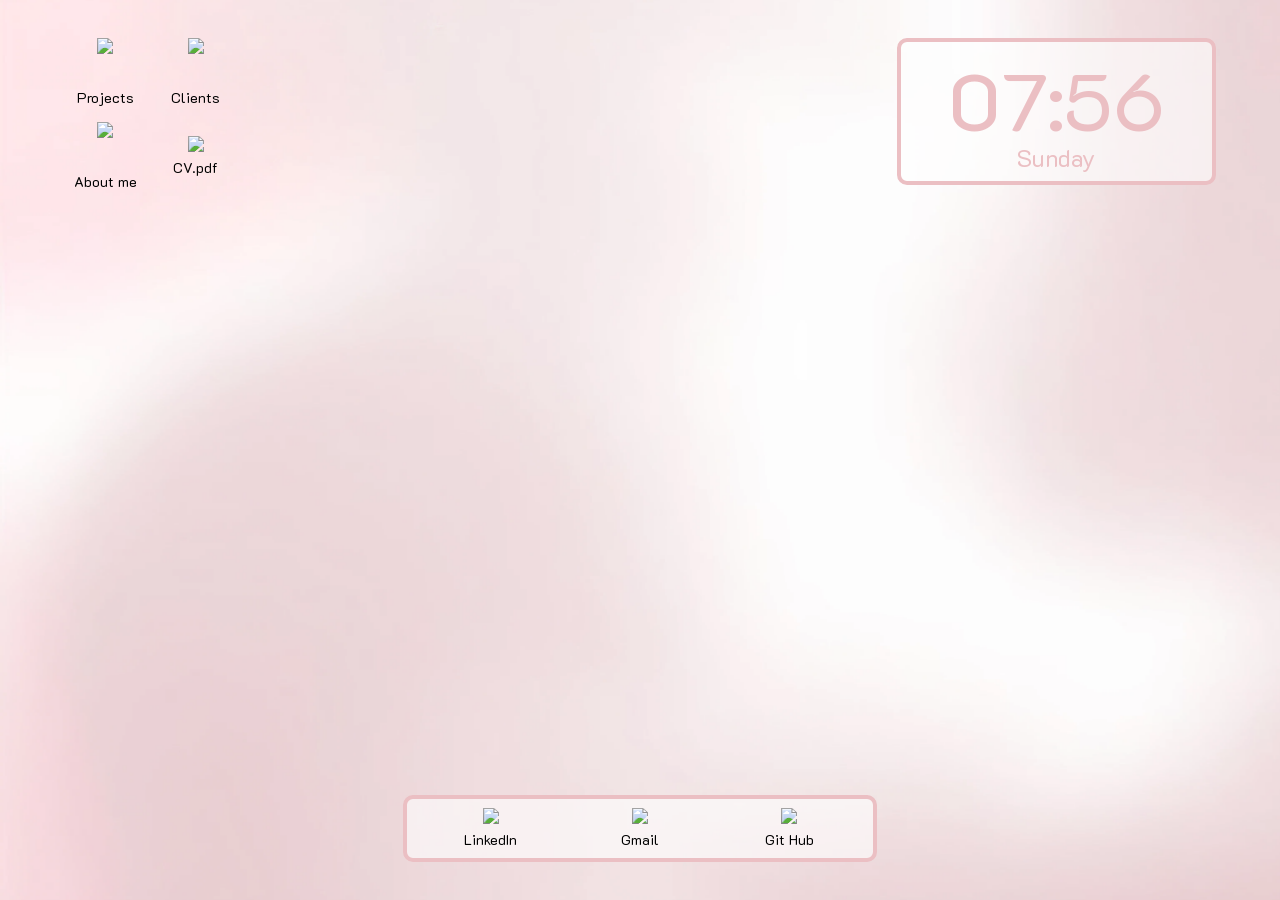
==== index.html @ f6948b38 "Add files via upload" ====
<!DOCTYPE html>
<html lang="en">

<head>
    <meta charset="UTF-8">
    <meta name="viewport" content="width=device-width, initial-scale=1.0">
    <title>Atheer's Portfolio</title>
    <link rel="icon" type="image/x-icon" href="AALogo.png">
    <link rel="stylesheet" href="portfolio.css">
    <link
        href="https://fonts.googleapis.com/css2?family=K2D:ital,wght@0,100;0,200;0,300;0,400;0,500;0,600;0,700;0,800;1,100;1,200;1,300;1,400;1,500;1,600;1,700;1,800&display=swap"
        rel="stylesheet">
    <script src="portfolio.js" defer></script>
</head>

<body>
    <div id="upper-section">
        <div id="folders-section">
            <div id="row1">
                <div class="apps"><img src="icons/folder.png" class="folder"
                        onclick="showPopup('Projects')"><label>Projects</label></div>
                <div class="apps"><img src="icons/folder.png" class="folder"
                        onclick="showPopup('clients')"><label>Clients</label></div>
            </div>
            <div id="row2">
                <div class="apps"><img src="icons/folder.png" class="folder"
                        onclick="showPopup('About-me')"><label>About
                        me</label></div>
                <div class="apps"><a href="pdf/Atheer_Alahmadi_cvTA.pdf" target="_blank"><img src="icons/pdf.png"
                            class="app"></a><label>CV.pdf</label></div>
            </div>
        </div>
        <div id="clock">
            <span id="clock-">
                <h1 class="clock-component" id="clock-hour">00</h1>
                <h1 class="clock-component">:</h1>
                <h1 class="clock-component" id="clock-minutes">00</h1>
            </span>
            <h4 class="clock-component" id="clock-day">wednesday</h4>
        </div>
    </div>
    <div id="dock">
        <div class="apps"><a href="https://www.linkedin.com/in/atheer-alahmadi-738961339" target="_blank"><img
                    src="icons/linkedin.png" class="app"></a><label>LinkedIn</label></div>
        <div class="apps"><a href="mailto:atheersalahmadi@gmail.com" target="_blank"><img src="icons/gmail.png"
                    class="app"></a><label>Gmail</label></div>
        <div class="apps"><a href="https://github.com/codebyatheer" target="_blank"><img src="icons/github.png"
                    class="app"></a><label>Git Hub</label></div>
    </div>

    <!---PopUps-->
    <!---About me-->

    <div id="About-me" class="popup">
        <div id="Win-border">
            <div id="popup-bar">
                <h6 id="popup-title"> About me</h6><span class="close-btn"
                    onclick="closePopup('About-me')">&times;</span>
            </div>
            <div class="popup-content">
                <div id="icons">
                    <div class="folder-apps"><img src="icons/text.png" class="app" onclick="Me()"><label>Me.txt</label>
                    </div>
                    <div class="folder-apps"><img src="icons/skills.png" class="app"
                            onclick="Skills()"><label>Skills.png</label>
                    </div>
                    <div class="folder-apps"><img src="icons/tools.png" class="app"
                            onclick="Tools()"><label>Tools.png</label>
                    </div>
                    <div class="folder-apps"><img src="icons/html.png" class="app"
                            onclick="Lang()"><label>Languages.html</label>
                    </div>
                </div>
                <div id="display">
                    <div id="bio">
                        <iframe src="me.html" id="its-me"> </iframe>
                    </div>
                    <div id="Skills"><img src="icons/skills.png" class="pics"></div>
                    <div id="Tools"><img src="icons/tools.png" class="pics"></div>
                    <div id="Langs"><img src="icons/lang.png" id="lan" class="pics"></div>


                </div>
            </div>
        </div>
    </div>


    <!---projects-->

    <div id="Projects" class="popup">
        <div id="Win-border">
            <div id="popup-bar">
                <h6 id="popup-title">Projects</h6><span class="close-btn"
                    onclick="closePopup('Projects')">&times;</span>
            </div>
            <div class="popup-content">
                <div id="app-icons">
                    <div class="folder-apps"><img src="icons/codespace.png" class="app-p"
                            onclick="showPopup('Codespace')"><label>CodeSpace.exe</label>
                    </div>
                    <div class="folder-apps"><img src="icons/cipher.png" class="app-p"
                            onclick="showPopup('Vigcip')"><label>Vigenère cipher.exe</label>
                    </div>
                    <div class="folder-apps"><img src="icons/HAY.png" class="app-p"
                            onclick="showPopup('HAY')"><label>HueAreYou.exe</label>
                    </div>
                    <div class="folder-apps"><img src="icons/mth.png" class="app-p"
                            onclick="showPopup('mth')"><label>Minimal Tools Hub.exe</label>
                    </div>
                </div>
            </div>
        </div>
    </div>

    <!--Codespace-->
    <div id="Codespace" class="popup">
        <div id="Win-border">
            <div id="popup-bar">
                <h6 id="popup-title"> codespace</h6><span class="close-btn"
                    onclick="closePopup('Codespace')">&times;</span>
            </div>
            <div class="popup-content">
                <div id="app-info">
                    <label>Project description:</label>
                    <p class="description">
                        CodeSpace is an
                        application that specializes in teaching programming to children, through competitive
                        games, and interactive lessons. <br>
                        - Designed the complete user interface in Figma to create a great experience for children.<br>
                        -Built the frontend screens using Flutter and Dart.<br>
                        -Selected as one of the top graduation projects and presented directly to visiting researchers
                        from MIT.<br>

                    </p>
                    <label>Built with:</label>
                    <div id="tech-stack">
                        <div class="folder-apps"><img src="icons/dart.png" class="app-tech"><label>Dart</label> </div>
                        <div class="folder-apps"><img src="icons/flutter.png" class="app-tech"><label>Flutter</label>
                        </div>
                        <div class="folder-apps"><img src="icons/androidstudio.png" class="app-tech"><label>Android
                                Studio</label> </div>
                        <div class="folder-apps"><img src="icons/figma.png" class="app-tech"><label>Figma</label> </div>
                    </div>
                </div>
                <div id="app-display">
                    <img src="icons/cs0.png" id="cscrs" class="display-image">
                    <div class="buttons"> <button class="display-buttons" onclick="pastPic('cscrs', cs)">Back</button>
                        <button class="display-buttons" onclick="nextPic('cscrs',cs)">Next</button></div>
                    <div id="links"> See the <a href="icons/codespace(1).mp4" target="_blank" class="link">video</a>
                    </div>
                </div>
            </div>
        </div>
    </div>


    <!--HueAreYou-->
    <div id="HAY" class="popup">
        <div id="Win-border">
            <div id="popup-bar">
                <h6 id="popup-title"> HueAreYou</h6><span class="close-btn" onclick="closePopup('HAY')">&times;</span>
            </div>
            <div class="popup-content">
                <div id="app-info">
                    <label>Project description:</label>
                    <p class="description">
                        A creative web application that generates custom personal color palettes using unique name-based
                        formulas.<br>
                        - Created the website architecture to display user colors across multiple color formats. <br>
                        - Wrote the logic to dynamically display the generated palette on interactive SVG objects. <br>
                        - Designed a clean, easy to use interface with pure HTML, CSS, JS.<br>
                    </p>
                    <label>Built with:</label>
                    <div id="tech-stack">
                        <div class="folder-apps"><img src="icons/htmll.png" class="app-tech"><label>HTML</label> </div>
                        <div class="folder-apps"><img src="icons/css.png" class="app-tech"><label>CSS</label>
                        </div>
                        <div class="folder-apps"><img src="icons/js.png" class="app-tech"><label>Java Script</label>
                        </div>
                        <div class="folder-apps"><img src="icons/figma.png" class="app-tech"><label>Figma</label> </div>
                        <div class="folder-apps"><img src="icons/vs-code.png" class="app-tech"><label>Vs Code</label>
                        </div>
                    </div>
                </div>
                <div id="app-display">
                    <img src="icons/HAY0.png" id="HAY-img" class="display-image">
                    <div class="buttons"> <button class="display-buttons"
                            onclick="pastPic('HAY-img',Hhay)">Back</button> <button class="display-buttons"
                            onclick="nextPic('HAY-img',Hhay)">Next</button></div>
                    <div id="links"> Try the website <a href="https://urwinnieverse.github.io/Hueareyou/"
                            target="_blank" class="link">live !</a> </div>
                    <div id="links"> Check the <a href="https://github.com/codebyatheer/Hueareyou" target="_blank"
                            class="link">Github repository</a> </div>
                </div>
            </div>
        </div>
    </div>

    <!--Vigenere cipher-->
    <div id="Vigcip" class="popup">
        <div id="Win-border">
            <div id="popup-bar">
                <h6 id="popup-title"> Vigenère cipher</h6><span class="close-btn"
                    onclick="closePopup('Vigcip')">&times;</span>
            </div>
            <div class="popup-content">
                <div id="app-info">
                    <label>Project description:</label>
                    <p class="description">
                        A web cryptography tool that allows users to encrypt and decrypt text using the Vigenère cipher
                        method.<br>
                        - Wrote the JavaScript math logic to handle the alphabetic shifts and data translation. <br>
                        - Created a clean, split-panel interface to easily input your text and view the final result.
                        <br>
                        - Built the web-app with JavaScript focusing on lightweight, performant, and dependency-free
                        code.<br>
                    </p>
                    <label>Built with:</label>
                    <div id="tech-stack">
                        <div class="folder-apps"><img src="icons/htmll.png" class="app-tech"><label>HTML</label> </div>
                        <div class="folder-apps"><img src="icons/css.png" class="app-tech"><label>CSS</label>
                        </div>
                        <div class="folder-apps"><img src="icons/js.png" class="app-tech"><label>Java Script</label>
                        </div>
                        <div class="folder-apps"><img src="icons/figma.png" class="app-tech"><label>Figma</label> </div>
                        <div class="folder-apps"><img src="icons/vs-code.png" class="app-tech"><label>Vs Code</label>
                        </div>
                    </div>
                </div>
                <div id="app-display">
                    <img src="icons/vc0.png" id="vc-img" class="display-image">
                    <div class="buttons"> <button class="display-buttons" onclick="pastPic('vc-img',vc)">Back</button>
                        <button class="display-buttons" onclick="nextPic('vc-img',vc)">Next</button></div>
                    <div id="links"> Try the website <a href="https://urwinnieverse.github.io/Vigenere-Cipher/"
                            target="_blank" class="link">live !</a> </div>
                    <div id="links"> Check the <a href="https://github.com/codebyatheer/Vigenere-Cipher" target="_blank"
                            class="link">Github repository</a> </div>
                </div>
            </div>
        </div>
    </div>

    <!--Minimal tools hub-->
    <div id="mth" class="popup">
        <div id="Win-border">
            <div id="popup-bar">
                <h6 id="popup-title">Minimal Tools Hub</h6><span class="close-btn"
                    onclick="closePopup('mth')">&times;</span>
            </div>
            <div class="popup-content">
                <div id="app-info">
                    <label>Project description:</label>
                    <p class="description">
                        A clean, distraction-free workspace website built to help you focus and get things done.<br>
                        - Built an interactive to-do checklist and a smooth focus timer from scratch. <br>
                        - Designed a minimalist layout with lots of breathing room to keep users focused. <br>
                        - Organized the full codebase with clear HTML, CSS, and interactive JavaScript.<br>
                    </p>
                    <label>Built with:</label>
                    <div id="tech-stack">
                        <div class="folder-apps"><img src="icons/htmll.png" class="app-tech"><label>HTML</label> </div>
                        <div class="folder-apps"><img src="icons/css.png" class="app-tech"><label>CSS</label>
                        </div>
                        <div class="folder-apps"><img src="icons/js.png" class="app-tech"><label>Java Script</label>
                        </div>
                        <div class="folder-apps"><img src="icons/figma.png" class="app-tech"><label>Figma</label> </div>
                        <div class="folder-apps"><img src="icons/vs-code.png" class="app-tech"><label>Vs Code</label>
                        </div>
                    </div>
                </div>
                <div id="app-display">
                    <img src="icons/MTH0.png" id="mth-img" class="display-image">
                    <div class="buttons"> <button class="display-buttons" onclick="pastPic('mth-img',mth)">Back</button>
                        <button class="display-buttons" onclick="nextPic('mth-img',mth)">Next</button></div>
                    <div id="links"> Try the website <a href="https://codebyatheer.github.io/Minimal-tools-hub/"
                            target="_blank" class="link">live !</a> </div>
                    <div id="links"> Check the <a href="https://github.com/codebyatheer/Minimal-tools-hub"
                            target="_blank" class="link">Github repository</a> </div>
                </div>
            </div>
        </div>
    </div>


    <!---Clients-->

    <div id="clients" class="popup">
        <div id="Win-border">
            <div id="popup-bar">
                <h6 id="popup-title">Clients</h6><span class="close-btn" onclick="closePopup('clients')">&times;</span>
            </div>
            <div class="popup-content">
                <div id="app-icons">
                    <div class="folder-apps"><img src="icons/html.png" class="app-p"
                            onclick="showPopup('cl1')"><label>Client-1.html</label>
                    </div>
                    <div class="folder-apps"><img src="icons/html.png" class="app-p"
                            onclick="showPopup('cl2')"><label>Client-2.html</label>
                    </div>
                </div>
            </div>
        </div>
    </div>

    <!--Client1-->
    <div id="cl1" class="popup">
        <div id="Win-border">
            <div id="popup-bar">
                <h6 id="popup-title"> Client-1</h6><span class="close-btn" onclick="closePopup('cl1')">&times;</span>
            </div>
            <div class="popup-content">
                <div id="app-info">
                    <label class="cl-labels">request:</label>
                    <p class="description">
                        Client wanted a simple website as a gift for their 10 year anniversary
                        as friends! the asked for an open heart animation and a message inside.
                    </p>
                    <label class="cl-labels">result:</label>
                    <p class="description">
                        - Created a simple interface with clean and Organized heart placements using grids.<br>
                        - Made an open heart animation with popups opening on click and shows messages.<br>
                        - Delivered a fully working and responsive website hosted on github pages.<br>
                    </p>
                    <label>Built with:</label>
                    <div id="tech-stack">
                        <div class="folder-apps"><img src="icons/htmll.png" class="app-tech"><label>HTML</label> </div>
                        <div class="folder-apps"><img src="icons/css.png" class="app-tech"><label>CSS</label>
                        </div>
                        <div class="folder-apps"><img src="icons/js.png" class="app-tech"><label>Java Script</label>
                        </div>
                        <div class="folder-apps"><img src="icons/figma.png" class="app-tech"><label>Figma</label> </div>
                        <div class="folder-apps"><img src="icons/vs-code.png" class="app-tech"><label>Vs Code</label>
                        </div>
                    </div>
                </div>
                <div id="app-display">
                    <img src="icons/cl1-0.png" id="cl1-img" class="display-image">
                    <div class="buttons"> <button class="display-buttons"
                            onclick="pastPic('cl1-img', cl1)">Back</button> <button class="display-buttons"
                            onclick="nextPic('cl1-img', cl1)">Next</button></div>
                    <div id="links"> Try the website <a href="https://codebyatheer.github.io/526/" target="_blank"
                            class="link">live !</a> *not the real one for privacy reasons*</div>
                    <div id="links"> Check the <a href="https://github.com/codebyatheer/526" target="_blank"
                            class="link">Github repository</a> </div>
                </div>
            </div>
        </div>
    </div>


    <!--Client2-->
    <div id="cl2" class="popup">
        <div id="Win-border">
            <div id="popup-bar">
                <h6 id="popup-title"> Client-2</h6><span class="close-btn" onclick="closePopup('cl2')">&times;</span>
            </div>
            <div class="popup-content">
                <div id="app-info">
                    <label class="cl-labels">request:</label>
                    <p class="description">
                        Client wanted a simple website as a gift for their friend birthday, they asked for a charachters
                        adn cake designs,
                        they asked to add simple messages for her too.
                    </p>
                    <label class="cl-labels">result:</label>
                    <p class="description">
                        - Created a dynamic page that slowly become clearer with music playing.<br>
                        - Added the clients characters and messages appear when clicked on a character.<br>
                        - Delivered a fully working and responsive website hosted on github pages.<br>
                    </p>
                    <label>Built with:</label>
                    <div id="tech-stack">
                        <div class="folder-apps"><img src="icons/htmll.png" class="app-tech"><label>HTML</label> </div>
                        <div class="folder-apps"><img src="icons/css.png" class="app-tech"><label>CSS</label>
                        </div>
                        <div class="folder-apps"><img src="icons/js.png" class="app-tech"><label>Java Script</label>
                        </div>
                        <div class="folder-apps"><img src="icons/figma.png" class="app-tech"><label>Figma</label> </div>
                        <div class="folder-apps"><img src="icons/vs-code.png" class="app-tech"><label>Vs Code</label>
                        </div>
                    </div>
                </div>
                <div id="app-display">
                    <img src="icons/cl2-0.png" id="cl2-img" class="display-image">
                    <div class="buttons"> <button class="display-buttons" onclick="pastPic('cl2-img',cl2)">Back</button>
                        <button class="display-buttons" onclick="nextPic('cl2-img',cl2)">Next</button></div>
                    <div id="links"> Try the website <a href="https://codebyatheer.github.io/Sarabday/" target="_blank"
                            class="link">live !</a> *not the real one for privacy reasons*</div>
                    <div id="links"> Check the <a href="https://github.com/codebyatheer/Sarabday" target="_blank"
                            class="link">Github repository</a> </div>
                </div>
            </div>
        </div>
    </div>



</body>

</html>
---- portfolio.css ----
body {

    display: flex;
    flex-direction: column;
    justify-content: space-between;
    align-items: center;
    min-height: 100vh;
    background: fixed;
    background-image: url(wallpaper.png);
    background-size: cover;
    margin: auto;
    overflow: hidden;
    cursor: url(AALogo.png);

}

.folder {

    height: 3rem;
    width: auto;

}

.app {

    height: 3rem;
    width: auto;


}

#upper-section {

    display: flex;
    flex-direction: row;
    align-items: flex-start;
    justify-content: space-between;
    width: 90%;
    padding: 3%;

}

#folders-section {

    display: flex;
    flex-direction: column;
    align-items: center;
    justify-content: space-evenly;
    width: 15%;
    gap: 15px;

}

#row1,
#row2 {

    display: flex;
    flex-direction: row;
    align-items: center;
    justify-content: start;
    width: 100%;
    gap: 5%;
}

.apps {

    display: flex;
    flex-direction: column;
    align-items: center;
    justify-content: center;
    gap: 2px;
    width: 100%;

}

#dock {

    display: flex;
    flex-direction: row;
    align-items: center;
    justify-content: space-evenly;
    height: max-content;
    width: 35%;
    padding: 0.7%;
    background-color: rgba(255, 255, 255, 0.598);
    border: 4px #EBBFC3 solid;
    border-radius: 10px;
    margin-bottom: 3%;

}

label {
    font-family: K2D;
    font-size: 14px;

}


#clock {
    display: flex;
    flex-direction: column;
    align-items: center;
    justify-content: space-around;
    height: max-content;
    padding: 1%;
    width: 25%;
    background-color: rgba(255, 255, 255, 0.598);
    border: 4px #EBBFC3 solid;
    border-radius: 10px;


}

.clock-component {
    font-family: K2D;
    font-weight: 400;
    color: #EBBFC3;
}

#clock- {

    display: flex;
    flex-direction: row;
    align-items: center;
    justify-content: space-evenly;

}

h1 {

    font-size: 5rem;
    margin: -3%;

}

h4 {

    font-size: 1.5rem;
    margin: -1%;

}


/*pop ups*/

.popup {
    display: none;
    position: fixed;
    top: 0;
    left: 0;
    width: 100%;
    height: 100%;
    background: rgba(235, 191, 195, 0.457);
    justify-content: center;
    align-items: center;
    z-index: 999;
}

#Win-border {
    display: flex;
    position: fixed;
    flex-direction: column;
    align-items: center;
    justify-content: center;
    width: 60%;
    height: 65%;
    background-color: #EBBFC3;
    border: #d09a9f 2px solid;
    border-radius: 1%;
}

#popup-bar {

    display: flex;
    flex-direction: row;
    align-items: center;
    justify-content: space-between;
    height: 7%;
    width: 100%;

}

h6 {

    font-family: K2D;
    font-size: 18px;
    color: white;
    margin-left: 2%;

}

.popup-content {
    background: white;
    padding: 20px;
    text-align: center;
    width: 93%;
    height: 78%;
    position: relative;
    z-index: 1000;
    border-radius: 1%;
    display: flex;
    flex-direction: row;
    align-items: flex-start;
    justify-content: space-between;
    padding: 2%;
}

#icons {

    display: flex;
    flex-direction: row;
    align-items: center;
    justify-content: left;
    width: 40%;
    height: 90%;
    border-right: #ebbfc3c1 3px solid;
    flex-wrap: wrap;

}

.folder-apps {

    display: flex;
    flex-direction: column;
    align-items: center;
    justify-content: center;
    gap: 2px;
    width: 30%;

}

#bio,
#Skills,
#Tools,
#Langs,
#its-me {
    display: none;
}


.close-btn {
    font-size: 1.5rem;
    font-style: bold;
    background-color: #EBBFC3;
    color: white;
    width: 10%;
    text-align: center;
    align-self: flex-end;
    cursor: pointer;
}


#display {
    display: flex;
    flex-direction: column;
    align-items: center;
    justify-content: center;
    width: 60%;
    height: 100%;
}

#skills {

    display: flex;
    flex-direction: column;
    align-items: center;
    justify-content: center;

}

.pics {

    height: 19rem;
    width: auto;

}

#lan {
    height: 16rem;
    width: auto;
}

#bio {
    width: 100%;
    height: 100%;
    display: flex;
    align-items: center;
    justify-content: center;
}

#its-me {

    width: 90%;
    height: 90%;
    border: none;

}

#app-icons {

    display: flex;
    flex-direction: row;
    align-items: flex-start;
    justify-content: space-evenly;
    width: 100%;
    height: 100%;

}

.app-p {

    height: 4.5rem;
    width: auto;


}

#app-info {

    display: flex;
    flex-direction: column;
    align-items: flex-start;
    justify-content: start;
    width: 40%;
    height: 100%;
    border-right: #ebbfc3c1 3px solid;
    gap: -0.5%;

}

#tech-stack {

    display: flex;
    flex-direction: row;
    align-items: flex-start;
    justify-content: left;
    width: 90%;
    height: 31%;
    flex-wrap: wrap;

}

.app-tech {

    height: 1.7rem;
    width: auto;

}

.description {

    font-family: K2D;
    font-size: 0.7rem;
    text-align: left;


}

#app-display {

    display: flex;
    flex-direction: column;
    align-items: center;
    justify-content: start;
    gap: 5%;
    height: 100%;
    width: 55%;

}

.display-image {

    height: 60%;
    width: auto;


}

.buttons {

    display: flex;
    flex-direction: row;
    align-items: center;
    justify-content: space-evenly;
    width: 70%;
    gap: 3%;


}

.display-buttons {

    border: #ebbfc3c1 3px solid;
    border-radius: 2px;
    background-color: rgba(255, 255, 255, 0.598);
    width: 70%;



}


.link {
    color: #4a7ba7;
    text-decoration: underline;
    font-weight: 500;
}

.link:hover {
    color: #d09a9f;

}

.cl-labels {

    margin-bottom: -5px;
}



@media(max-width: 600px) {

    #upper-section {

        margin-top: 20%;

        display: flex;
        flex-direction: column-reverse;
        align-items: center;
        justify-content: center;
        gap: 20%;

    }

    #folders-section {
        width: 90%;
        flex-direction: row;
    }

    #clock {

        width: 90%;
        padding: 2%;
    }

    #dock {

        width: 90%;
        padding: 2%;
        margin-bottom: 20%;
    }

}
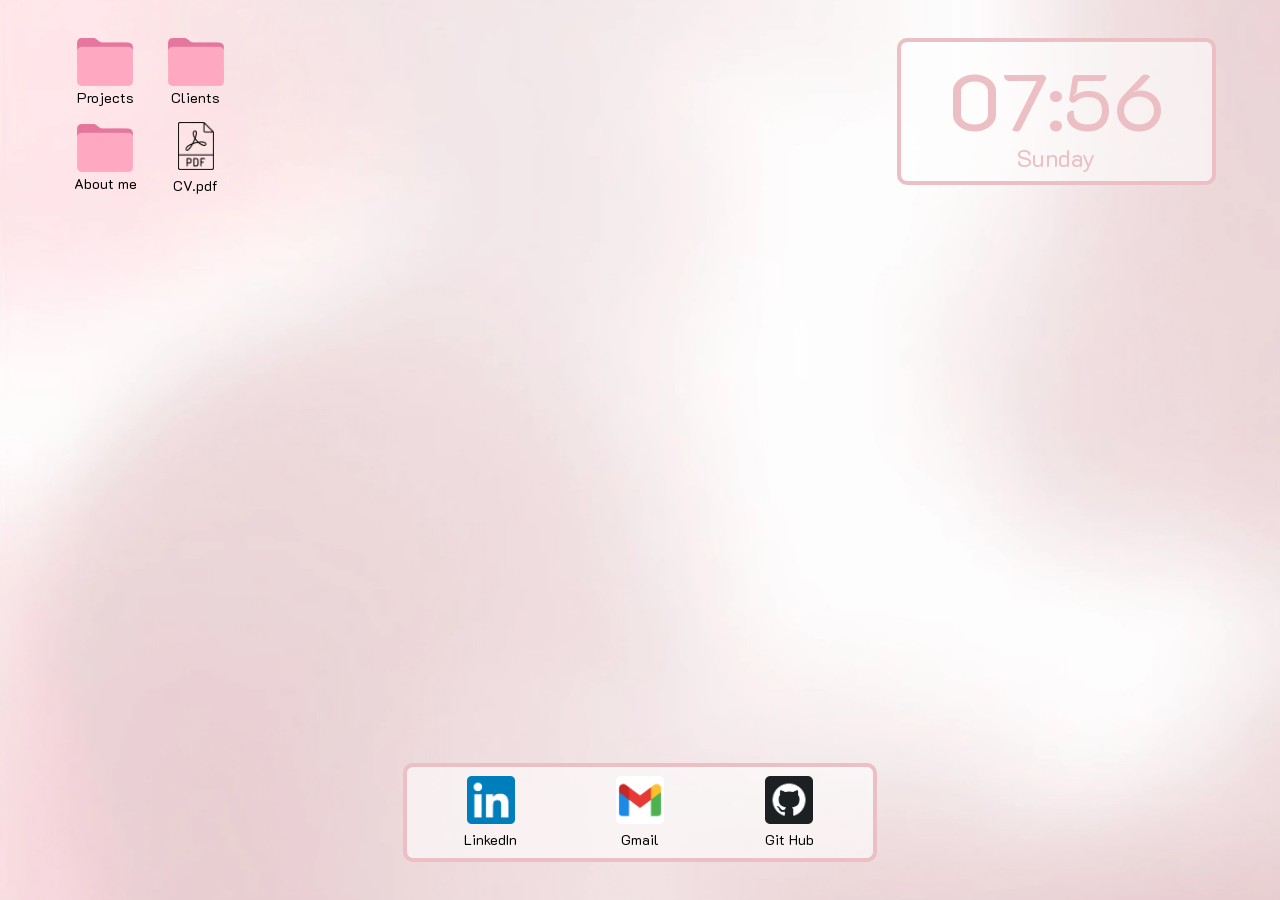
==== commit 6516b086: "Update index.html -fixed responsivity issues" ====
--- a/index.html
+++ b/index.html
@@ -122,31 +122,41 @@
             </div>
             <div class="popup-content">
                 <div id="app-info">
-                    <label>Project description:</label>
-                    <p class="description">
-                        CodeSpace is an
-                        application that specializes in teaching programming to children, through competitive
-                        games, and interactive lessons. <br>
-                        - Designed the complete user interface in Figma to create a great experience for children.<br>
-                        -Built the frontend screens using Flutter and Dart.<br>
-                        -Selected as one of the top graduation projects and presented directly to visiting researchers
-                        from MIT.<br>
-
-                    </p>
-                    <label>Built with:</label>
-                    <div id="tech-stack">
-                        <div class="folder-apps"><img src="icons/dart.png" class="app-tech"><label>Dart</label> </div>
-                        <div class="folder-apps"><img src="icons/flutter.png" class="app-tech"><label>Flutter</label>
-                        </div>
-                        <div class="folder-apps"><img src="icons/androidstudio.png" class="app-tech"><label>Android
-                                Studio</label> </div>
-                        <div class="folder-apps"><img src="icons/figma.png" class="app-tech"><label>Figma</label> </div>
+                    <div id="info-1">
+                        <label>Project description:</label>
+                        <p class="description">
+                            CodeSpace is an
+                            application that specializes in teaching programming to children, through competitive
+                            games, and interactive lessons. <br>
+                            - Designed the complete user interface in Figma to create a great experience for
+                            children.<br>
+                            -Built the frontend screens using Flutter and Dart.<br>
+                            -Selected as one of the top graduation projects and presented directly to visiting
+                            researchers
+                            from MIT.<br>
+
+                        </p>
+                    </div>
+                    <div id="info-2">
+                        <label>Built with:</label>
+                        <div id="tech-stack">
+                            <div class="folder-apps"><img src="icons/dart.png" class="app-tech"><label>Dart</label>
+                            </div>
+                            <div class="folder-apps"><img src="icons/flutter.png"
+                                    class="app-tech"><label>Flutter</label>
+                            </div>
+                            <div class="folder-apps"><img src="icons/androidstudio.png" class="app-tech"><label>Android
+                                    Studio</label> </div>
+                            <div class="folder-apps"><img src="icons/figma.png" class="app-tech"><label>Figma</label>
+                            </div>
+                        </div>
                     </div>
                 </div>
                 <div id="app-display">
                     <img src="icons/cs0.png" id="cscrs" class="display-image">
                     <div class="buttons"> <button class="display-buttons" onclick="pastPic('cscrs', cs)">Back</button>
-                        <button class="display-buttons" onclick="nextPic('cscrs',cs)">Next</button></div>
+                        <button class="display-buttons" onclick="nextPic('cscrs',cs)">Next</button>
+                    </div>
                     <div id="links"> See the <a href="icons/codespace(1).mp4" target="_blank" class="link">video</a>
                     </div>
                 </div>
@@ -163,23 +173,34 @@
             </div>
             <div class="popup-content">
                 <div id="app-info">
-                    <label>Project description:</label>
-                    <p class="description">
-                        A creative web application that generates custom personal color palettes using unique name-based
-                        formulas.<br>
-                        - Created the website architecture to display user colors across multiple color formats. <br>
-                        - Wrote the logic to dynamically display the generated palette on interactive SVG objects. <br>
-                        - Designed a clean, easy to use interface with pure HTML, CSS, JS.<br>
-                    </p>
-                    <label>Built with:</label>
-                    <div id="tech-stack">
-                        <div class="folder-apps"><img src="icons/htmll.png" class="app-tech"><label>HTML</label> </div>
-                        <div class="folder-apps"><img src="icons/css.png" class="app-tech"><label>CSS</label>
-                        </div>
-                        <div class="folder-apps"><img src="icons/js.png" class="app-tech"><label>Java Script</label>
-                        </div>
-                        <div class="folder-apps"><img src="icons/figma.png" class="app-tech"><label>Figma</label> </div>
-                        <div class="folder-apps"><img src="icons/vs-code.png" class="app-tech"><label>Vs Code</label>
+                    <div id="info-1">
+                        <label>Project description:</label>
+                        <p class="description">
+                            A creative web application that generates custom personal color palettes using unique
+                            name-based
+                            formulas.<br>
+                            - Created the website architecture to display user colors across multiple color formats.
+                            <br>
+                            - Wrote the logic to dynamically display the generated palette on interactive SVG objects.
+                            <br>
+                            - Designed a clean, easy to use interface with pure HTML, CSS, JS.<br>
+                        </p>
+                    </div>
+                    <div id="info-2">
+                        <label>Built with:</label>
+                        <div id="tech-stack">
+                            <div class="folder-apps"><img src="icons/htmll.png" class="app-tech"><label>HTML</label>
+                            </div>
+                            <div class="folder-apps"><img src="icons/css.png" class="app-tech"><label>CSS</label>
+                            </div>
+                            <div class="folder-apps"><img src="icons/js.png" class="app-tech"><label>Java Script</label>
+                            </div>
+                            <div class="folder-apps"><img src="icons/vs-code.png" class="app-tech"><label>Vs
+                                    Code</label>
+
+                                <div class="folder-apps"><img src="icons/figma.png"
+                                        class="app-tech"><label>Figma</label> </div>
+                            </div>
                         </div>
                     </div>
                 </div>
@@ -206,32 +227,43 @@
             </div>
             <div class="popup-content">
                 <div id="app-info">
-                    <label>Project description:</label>
-                    <p class="description">
-                        A web cryptography tool that allows users to encrypt and decrypt text using the Vigenère cipher
-                        method.<br>
-                        - Wrote the JavaScript math logic to handle the alphabetic shifts and data translation. <br>
-                        - Created a clean, split-panel interface to easily input your text and view the final result.
-                        <br>
-                        - Built the web-app with JavaScript focusing on lightweight, performant, and dependency-free
-                        code.<br>
-                    </p>
-                    <label>Built with:</label>
-                    <div id="tech-stack">
-                        <div class="folder-apps"><img src="icons/htmll.png" class="app-tech"><label>HTML</label> </div>
-                        <div class="folder-apps"><img src="icons/css.png" class="app-tech"><label>CSS</label>
-                        </div>
-                        <div class="folder-apps"><img src="icons/js.png" class="app-tech"><label>Java Script</label>
-                        </div>
-                        <div class="folder-apps"><img src="icons/figma.png" class="app-tech"><label>Figma</label> </div>
-                        <div class="folder-apps"><img src="icons/vs-code.png" class="app-tech"><label>Vs Code</label>
+                    <div id="info-1">
+                        <label>Project description:</label>
+                        <p class="description">
+                            A web cryptography tool that allows users to encrypt and decrypt text using the Vigenère
+                            cipher
+                            method.<br>
+                            - Wrote the JavaScript math logic to handle the alphabetic shifts and data translation. <br>
+                            - Created a clean, split-panel interface to easily input your text and view the final
+                            result.
+                            <br>
+                            - Built the web-app with JavaScript focusing on lightweight, performant, and dependency-free
+                            code.<br>
+                        </p>
+                    </div>
+                    <div id="info-2">
+                        <label>Built with:</label>
+                        <div id="tech-stack">
+                            <div class="folder-apps"><img src="icons/htmll.png" class="app-tech"><label>HTML</label>
+                            </div>
+                            <div class="folder-apps"><img src="icons/css.png" class="app-tech"><label>CSS</label>
+                            </div>
+                            <div class="folder-apps"><img src="icons/js.png" class="app-tech"><label>Java Script</label>
+                            </div>
+                            <div class="folder-apps"><img src="icons/vs-code.png" class="app-tech"><label>Vs
+                                    Code</label>
+
+                                <div class="folder-apps"><img src="icons/figma.png"
+                                        class="app-tech"><label>Figma</label> </div>
+                            </div>
                         </div>
                     </div>
                 </div>
                 <div id="app-display">
                     <img src="icons/vc0.png" id="vc-img" class="display-image">
                     <div class="buttons"> <button class="display-buttons" onclick="pastPic('vc-img',vc)">Back</button>
-                        <button class="display-buttons" onclick="nextPic('vc-img',vc)">Next</button></div>
+                        <button class="display-buttons" onclick="nextPic('vc-img',vc)">Next</button>
+                    </div>
                     <div id="links"> Try the website <a href="https://urwinnieverse.github.io/Vigenere-Cipher/"
                             target="_blank" class="link">live !</a> </div>
                     <div id="links"> Check the <a href="https://github.com/codebyatheer/Vigenere-Cipher" target="_blank"
@@ -250,29 +282,38 @@
             </div>
             <div class="popup-content">
                 <div id="app-info">
-                    <label>Project description:</label>
-                    <p class="description">
-                        A clean, distraction-free workspace website built to help you focus and get things done.<br>
-                        - Built an interactive to-do checklist and a smooth focus timer from scratch. <br>
-                        - Designed a minimalist layout with lots of breathing room to keep users focused. <br>
-                        - Organized the full codebase with clear HTML, CSS, and interactive JavaScript.<br>
-                    </p>
-                    <label>Built with:</label>
-                    <div id="tech-stack">
-                        <div class="folder-apps"><img src="icons/htmll.png" class="app-tech"><label>HTML</label> </div>
-                        <div class="folder-apps"><img src="icons/css.png" class="app-tech"><label>CSS</label>
-                        </div>
-                        <div class="folder-apps"><img src="icons/js.png" class="app-tech"><label>Java Script</label>
-                        </div>
-                        <div class="folder-apps"><img src="icons/figma.png" class="app-tech"><label>Figma</label> </div>
-                        <div class="folder-apps"><img src="icons/vs-code.png" class="app-tech"><label>Vs Code</label>
+                    <div id="info-1">
+                        <label>Project description:</label>
+                        <p class="description">
+                            A clean, distraction-free workspace website built to help you focus and get things done.<br>
+                            - Built an interactive to-do checklist and a smooth focus timer from scratch. <br>
+                            - Designed a minimalist layout with lots of breathing room to keep users focused. <br>
+                            - Organized the full codebase with clear HTML, CSS, and interactive JavaScript.<br>
+                        </p>
+                    </div>
+                    <div id="info-2">
+                        <label>Built with:</label>
+                        <div id="tech-stack">
+                            <div class="folder-apps"><img src="icons/htmll.png" class="app-tech"><label>HTML</label>
+                            </div>
+                            <div class="folder-apps"><img src="icons/css.png" class="app-tech"><label>CSS</label>
+                            </div>
+                            <div class="folder-apps"><img src="icons/js.png" class="app-tech"><label>Java Script</label>
+                            </div>
+                            <div class="folder-apps"><img src="icons/vs-code.png" class="app-tech"><label>Vs
+                                    Code</label>
+
+                                <div class="folder-apps"><img src="icons/figma.png"
+                                        class="app-tech"><label>Figma</label> </div>
+                            </div>
                         </div>
                     </div>
                 </div>
                 <div id="app-display">
                     <img src="icons/MTH0.png" id="mth-img" class="display-image">
                     <div class="buttons"> <button class="display-buttons" onclick="pastPic('mth-img',mth)">Back</button>
-                        <button class="display-buttons" onclick="nextPic('mth-img',mth)">Next</button></div>
+                        <button class="display-buttons" onclick="nextPic('mth-img',mth)">Next</button>
+                    </div>
                     <div id="links"> Try the website <a href="https://codebyatheer.github.io/Minimal-tools-hub/"
                             target="_blank" class="link">live !</a> </div>
                     <div id="links"> Check the <a href="https://github.com/codebyatheer/Minimal-tools-hub"
@@ -311,26 +352,34 @@
             </div>
             <div class="popup-content">
                 <div id="app-info">
-                    <label class="cl-labels">request:</label>
-                    <p class="description">
-                        Client wanted a simple website as a gift for their 10 year anniversary
-                        as friends! the asked for an open heart animation and a message inside.
-                    </p>
-                    <label class="cl-labels">result:</label>
-                    <p class="description">
-                        - Created a simple interface with clean and Organized heart placements using grids.<br>
-                        - Made an open heart animation with popups opening on click and shows messages.<br>
-                        - Delivered a fully working and responsive website hosted on github pages.<br>
-                    </p>
-                    <label>Built with:</label>
-                    <div id="tech-stack">
-                        <div class="folder-apps"><img src="icons/htmll.png" class="app-tech"><label>HTML</label> </div>
-                        <div class="folder-apps"><img src="icons/css.png" class="app-tech"><label>CSS</label>
-                        </div>
-                        <div class="folder-apps"><img src="icons/js.png" class="app-tech"><label>Java Script</label>
-                        </div>
-                        <div class="folder-apps"><img src="icons/figma.png" class="app-tech"><label>Figma</label> </div>
-                        <div class="folder-apps"><img src="icons/vs-code.png" class="app-tech"><label>Vs Code</label>
+                    <div id="info-1">
+                        <label class="cl-labels">request:</label>
+                        <p class="description">
+                            Client wanted a simple website as a gift for their 10 year anniversary
+                            as friends! the asked for an open heart animation and a message inside.
+                        </p>
+                        <label class="cl-labels">result:</label>
+                        <p class="description">
+                            - Created a simple interface with clean and Organized heart placements using grids.<br>
+                            - Made an open heart animation with popups opening on click and shows messages.<br>
+                            - Delivered a fully working and responsive website hosted on github pages.<br>
+                        </p>
+                    </div>
+                    <div id="info-2">
+                        <label>Built with:</label>
+                        <div id="tech-stack">
+                            <div class="folder-apps"><img src="icons/htmll.png" class="app-tech"><label>HTML</label>
+                            </div>
+                            <div class="folder-apps"><img src="icons/css.png" class="app-tech"><label>CSS</label>
+                            </div>
+                            <div class="folder-apps"><img src="icons/js.png" class="app-tech"><label>Java Script</label>
+                            </div>
+                            <div class="folder-apps"><img src="icons/vs-code.png" class="app-tech"><label>Vs
+                                    Code</label>
+
+                                <div class="folder-apps"><img src="icons/figma.png"
+                                        class="app-tech"><label>Figma</label> </div>
+                            </div>
                         </div>
                     </div>
                 </div>
@@ -340,7 +389,7 @@
                             onclick="pastPic('cl1-img', cl1)">Back</button> <button class="display-buttons"
                             onclick="nextPic('cl1-img', cl1)">Next</button></div>
                     <div id="links"> Try the website <a href="https://codebyatheer.github.io/526/" target="_blank"
-                            class="link">live !</a> *not the real one for privacy reasons*</div>
+                            class="link">live !</a> <br> *not the real one for privacy reasons*</div>
                     <div id="links"> Check the <a href="https://github.com/codebyatheer/526" target="_blank"
                             class="link">Github repository</a> </div>
                 </div>
@@ -357,36 +406,46 @@
             </div>
             <div class="popup-content">
                 <div id="app-info">
-                    <label class="cl-labels">request:</label>
-                    <p class="description">
-                        Client wanted a simple website as a gift for their friend birthday, they asked for a charachters
-                        adn cake designs,
-                        they asked to add simple messages for her too.
-                    </p>
-                    <label class="cl-labels">result:</label>
-                    <p class="description">
-                        - Created a dynamic page that slowly become clearer with music playing.<br>
-                        - Added the clients characters and messages appear when clicked on a character.<br>
-                        - Delivered a fully working and responsive website hosted on github pages.<br>
-                    </p>
-                    <label>Built with:</label>
-                    <div id="tech-stack">
-                        <div class="folder-apps"><img src="icons/htmll.png" class="app-tech"><label>HTML</label> </div>
-                        <div class="folder-apps"><img src="icons/css.png" class="app-tech"><label>CSS</label>
-                        </div>
-                        <div class="folder-apps"><img src="icons/js.png" class="app-tech"><label>Java Script</label>
-                        </div>
-                        <div class="folder-apps"><img src="icons/figma.png" class="app-tech"><label>Figma</label> </div>
-                        <div class="folder-apps"><img src="icons/vs-code.png" class="app-tech"><label>Vs Code</label>
+                    <div id="info-1">
+                        <label class="cl-labels">request:</label>
+                        <p class="description">
+                            Client wanted a simple website as a gift for their friend birthday, they asked for a
+                            charachters
+                            adn cake designs,
+                            they asked to add simple messages for her too.
+                        </p>
+                        <label class="cl-labels">result:</label>
+                        <p class="description">
+                            - Created a dynamic page that slowly become clearer with music playing.<br>
+                            - Added the clients characters and messages appear when clicked on a character.<br>
+                            - Delivered a fully working and responsive website hosted on github pages.<br>
+                        </p>
+                    </div>
+                    <div id="info-2">
+                        <label>Built with:</label>
+                        <div id="tech-stack">
+                            <div class="folder-apps"><img src="icons/htmll.png" class="app-tech"><label>HTML</label>
+                            </div>
+                            <div class="folder-apps"><img src="icons/css.png" class="app-tech"><label>CSS</label>
+                            </div>
+                            <div class="folder-apps"><img src="icons/js.png" class="app-tech"><label>Java Script</label>
+                            </div>
+                            <div class="folder-apps"><img src="icons/vs-code.png" class="app-tech"><label>Vs
+                                    Code</label>
+
+                                <div class="folder-apps"><img src="icons/figma.png"
+                                        class="app-tech"><label>Figma</label> </div>
+                            </div>
                         </div>
                     </div>
                 </div>
                 <div id="app-display">
                     <img src="icons/cl2-0.png" id="cl2-img" class="display-image">
                     <div class="buttons"> <button class="display-buttons" onclick="pastPic('cl2-img',cl2)">Back</button>
-                        <button class="display-buttons" onclick="nextPic('cl2-img',cl2)">Next</button></div>
+                        <button class="display-buttons" onclick="nextPic('cl2-img',cl2)">Next</button>
+                    </div>
                     <div id="links"> Try the website <a href="https://codebyatheer.github.io/Sarabday/" target="_blank"
-                            class="link">live !</a> *not the real one for privacy reasons*</div>
+                            class="link">live !</a> <br>*not the real one for privacy reasons*</div>
                     <div id="links"> Check the <a href="https://github.com/codebyatheer/Sarabday" target="_blank"
                             class="link">Github repository</a> </div>
                 </div>
@@ -398,4 +457,4 @@
 
 </body>
 
-</html>+</html>
--- a/portfolio.css
+++ b/portfolio.css
@@ -370,7 +370,7 @@
 
 .display-image {
 
-    height: 60%;
+    height: 55%;
     width: auto;
 
 
@@ -450,4 +450,78 @@
         margin-bottom: 20%;
     }
 
-}+    #Win-border {
+
+    width: 90%;
+
+    }
+
+    #app-icons{
+
+        flex-wrap: wrap;
+       justify-content: left;
+       height: 50%;
+       align-items: center;
+       margin-bottom: 65%;
+
+    }
+ .popup-content{
+  flex-direction: column-reverse;
+ }  
+ #icons{
+
+    width: 100%;
+    border-right: none ;
+        border-top: #ebbfc3c1 3px solid;
+ }
+ 
+ #bio,#display{ width: 100%;}
+ #its-me{
+
+
+    width: 100% 
+ }
+
+ .pics{height: 16rem;}
+ #lan{width: 90%;}
+
+ #app-info{
+
+flex-direction: row;
+height: 50%;
+width: 100%;
+   border-top: #ebbfc3c1 3px solid;
+   border-right: none ;
+
+ }
+
+ #info-1,#info-2{
+
+display: flex;
+flex-direction: column;
+height: 100%;
+width: 100%;
+
+ }
+
+ #app-display{
+
+    width: 100%;
+    height: 50%;
+
+ }
+
+.description {
+
+    font-size: 0.6rem;
+} 
+
+#tech-stack{
+
+    gap: 10%;
+    height: 50%;
+    justify-content: center;
+    margin-top: 7%;
+}
+
+}
